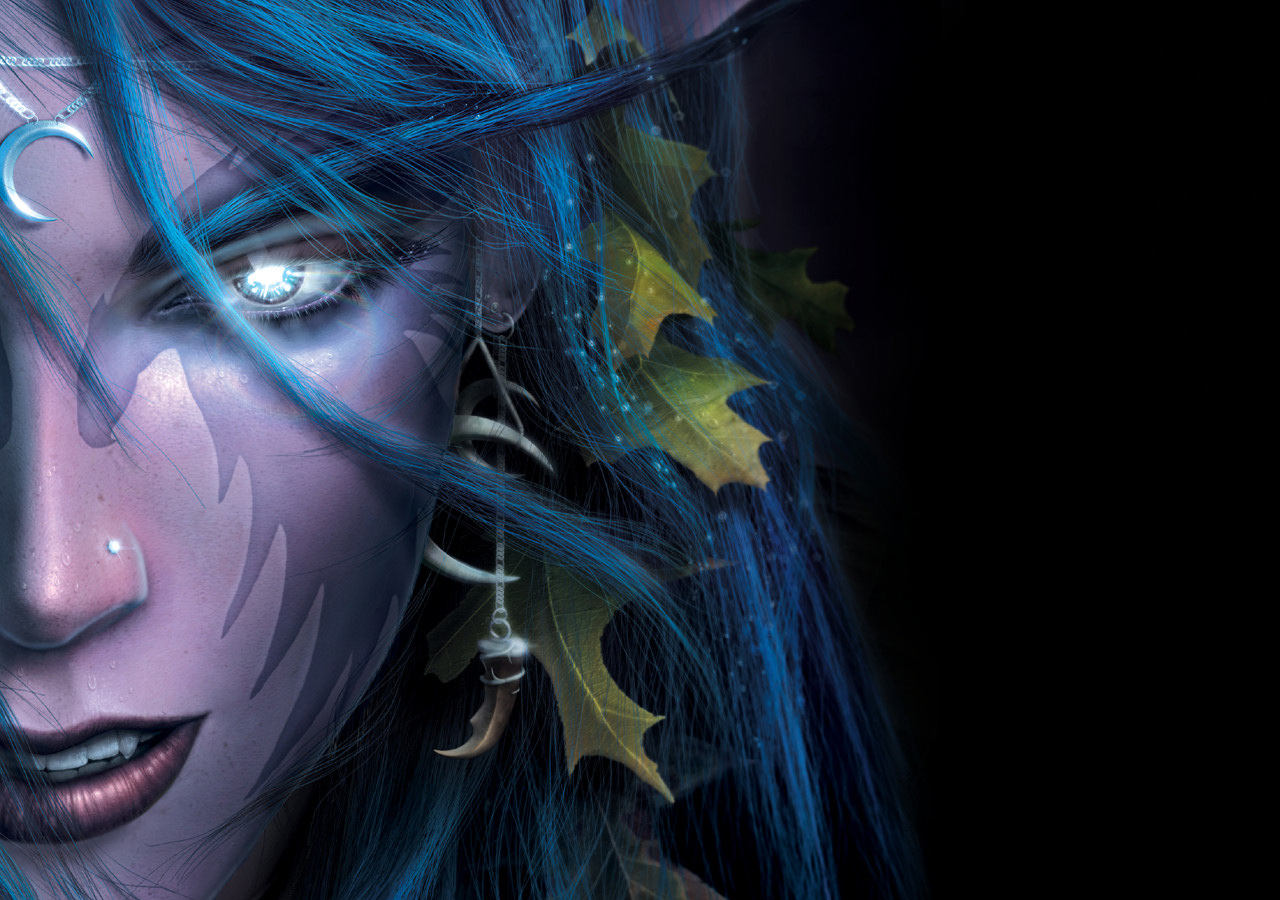
==== index.html @ d91d47ae "Merge branch 'master' of https://github.com/BeardedElf/BeardedElf.github.io" ====
<!DOCTYPE html PUBLIC "-//W3C//DTD XHTML 1.0 Transitional//EN" "http://www.w3.org/TR/xhtml1/DTD/xhtml1-transitional.dtd">
<html xmlns="http://www.w3.org/1999/xhtml" xml:lang="ru" lang="ru">
<head>
<title>Main page</title>
<link rel="stylesheet" href="/css/font-awesome.min.css">
<link rel="stylesheet" href="style.css">
</head>
<body>
</body>
</html>
---- style.css ----
﻿body {
	background-image: url('bg01.jpg');
	background-repeat: no-repeat;
	background-position: center top;
	}

@font-face {
    font-family: 'AnimeAcev02';
    src: url('AnimeAcev02.ttf'); 
}
span{
	font:  100px AnimeAcev02
}
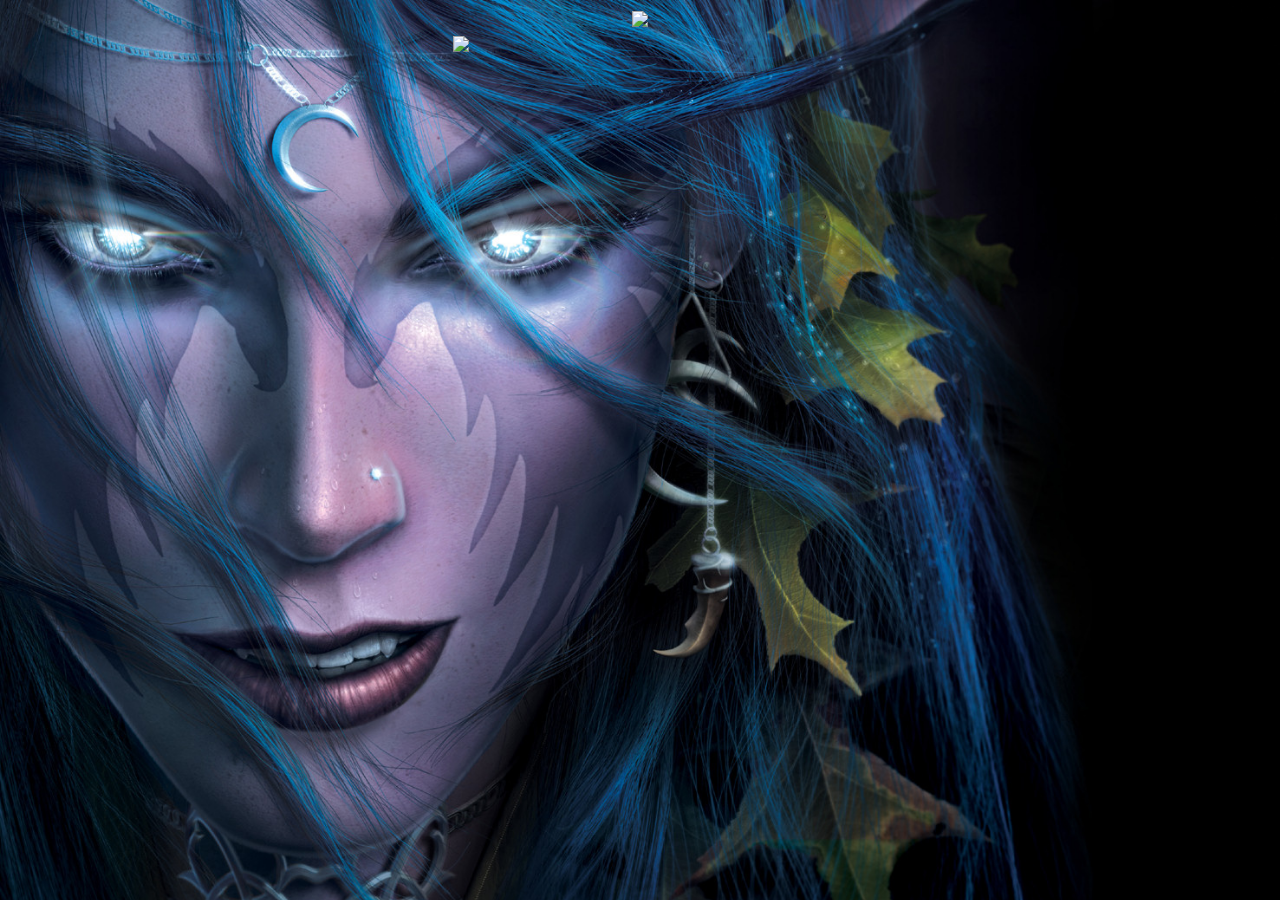
==== commit 473b3f1d: "Update index.html" ====
--- a/index.html
+++ b/index.html
@@ -6,5 +6,27 @@
 <link rel="stylesheet" href="style.css">
 </head>
 <body>
+  <table border = 0 width=100%>
+<tr>
+<td valign=top align=center><img src="http://wowlol.ru/img2/wowfapredirect/logo1.png"></td>
+</tr>
+</table>
+<table border = 0 width=100% height=150>
+	<tr>
+		<td valign=top align=center>
+<table border = 0 width=1024 height=150>
+<tr>
+<td width=660 valign=top align=center>
+<img src="http://wowlol.ru/img2/wowfapredirect/text.png">
+</td>
+<td valign=center align=center>
+<p align=right><a href="http://wowlol.ru/wowfap_redirect2.html"><img src="http://wowlol.ru/img2/wowfapredirect/IAgreeN.png" onmouseover="this.src='http://wowlol.ru/img2/wowfapredirect/IAgreeH.png'" onmouseout="this.src='http://wowlol.ru/img2/wowfapredirect/IAgreeN.png'" alt="" /></a>
+<a href="http://wowlol.ru/"><img src="http://wowlol.ru/img2/wowfapredirect/IDisagreeN.png" onmouseover="this.src='http://wowlol.ru/img2/wowfapredirect/IDisagreeH.png'" onmouseout="this.src='http://wowlol.ru/img2/wowfapredirect/IDisagreeN.png'" alt="" /></a></p>
+</td>
+</tr>
+</table>
+		</td>
+	</tr>
+</table>
 </body>
 </html>
--- a/style.css
+++ b/style.css
@@ -1,7 +1,8 @@
 ﻿body {
+﻿	background-color: black;
 	background-image: url('bg01.jpg');
 	background-repeat: no-repeat;
-	background-position: center top;
+	background-size: 130%;
 	}
 
 @font-face {
@@ -11,4 +12,3 @@
 span{
 	font:  100px AnimeAcev02
 }
-
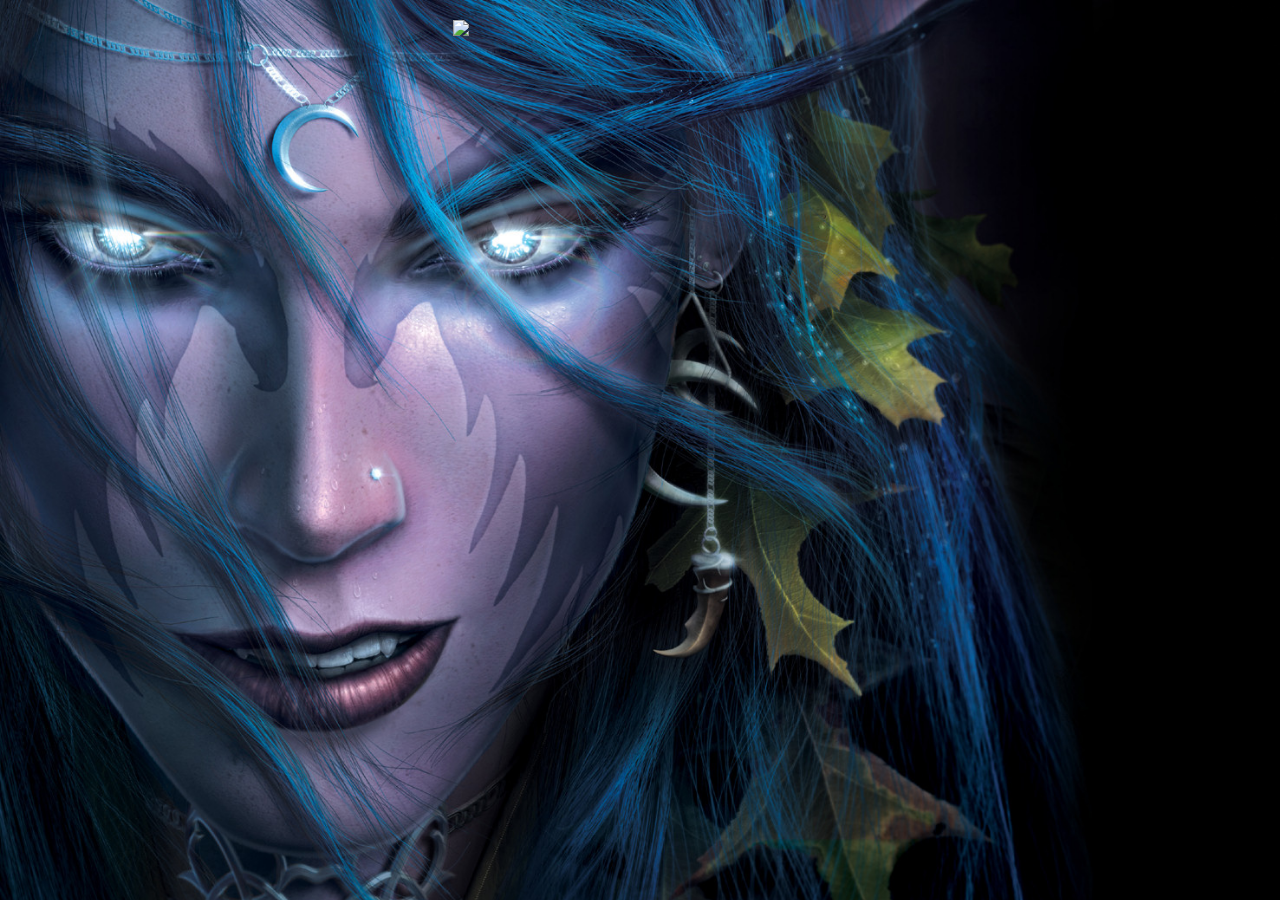
==== commit bdc4eb63: "Update index.html" ====
--- a/index.html
+++ b/index.html
@@ -8,7 +8,7 @@
 <body>
   <table border = 0 width=100%>
 <tr>
-<td valign=top align=center><img src="http://wowlol.ru/img2/wowfapredirect/logo1.png"></td>
+<td></td>
 </tr>
 </table>
 <table border = 0 width=100% height=150>
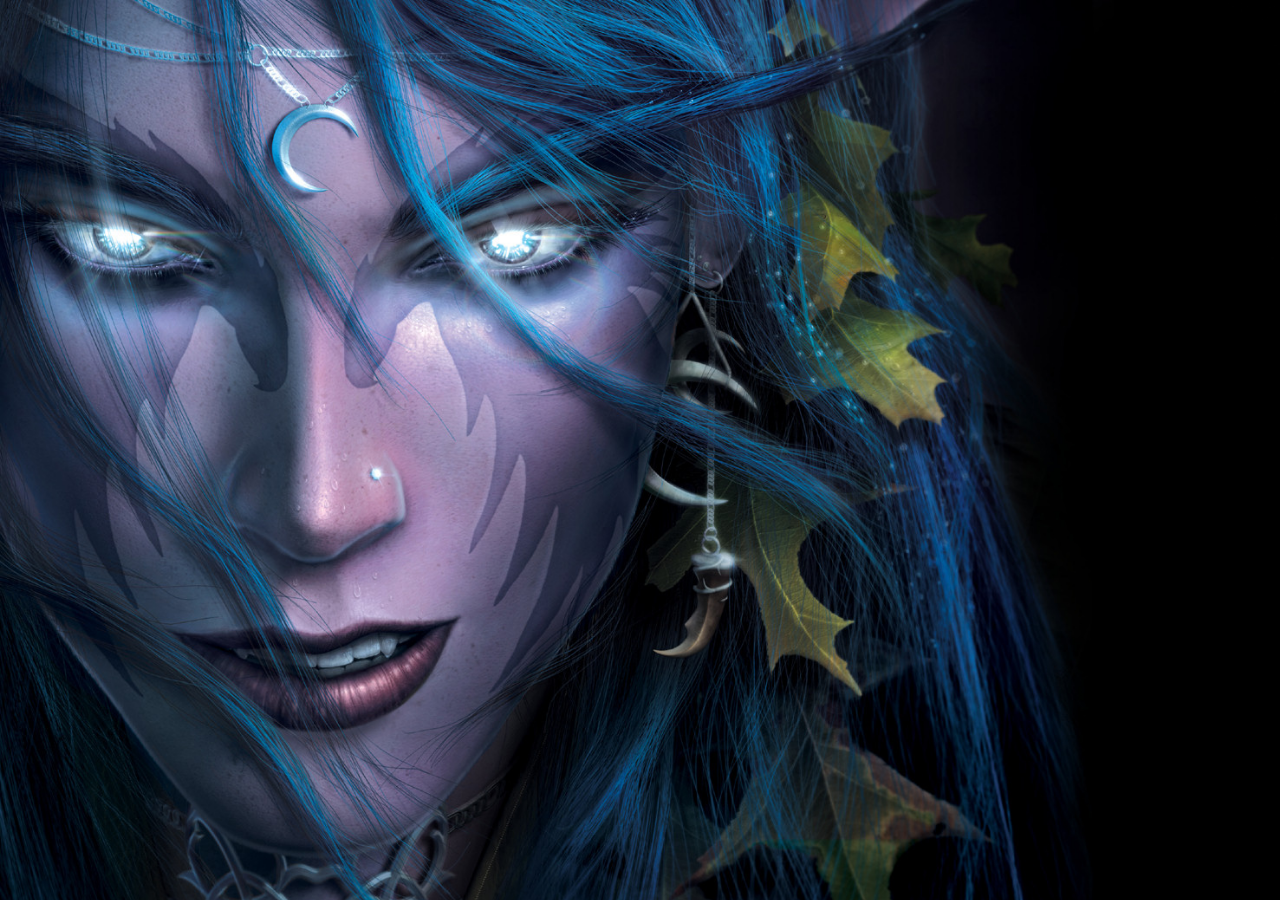
==== commit 044c0c48: "Update index.html" ====
--- a/index.html
+++ b/index.html
@@ -16,8 +16,7 @@
 		<td valign=top align=center>
 <table border = 0 width=1024 height=150>
 <tr>
-<td width=660 valign=top align=center>
-<img src="http://wowlol.ru/img2/wowfapredirect/text.png">
+<td>
 </td>
 <td valign=center align=center>
 <p align=right><a href="http://wowlol.ru/wowfap_redirect2.html"><img src="http://wowlol.ru/img2/wowfapredirect/IAgreeN.png" onmouseover="this.src='http://wowlol.ru/img2/wowfapredirect/IAgreeH.png'" onmouseout="this.src='http://wowlol.ru/img2/wowfapredirect/IAgreeN.png'" alt="" /></a>
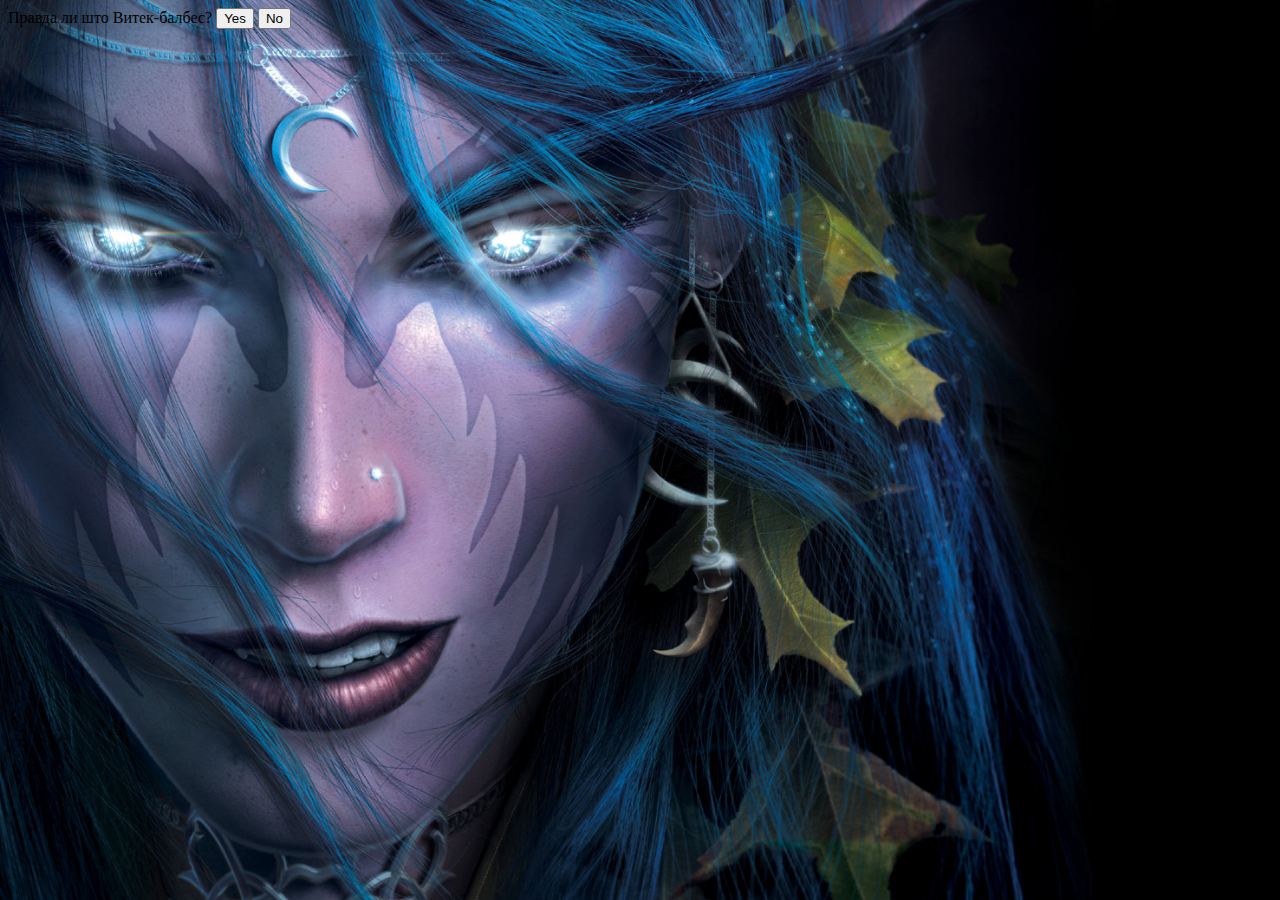
==== commit 004e1064: "Update index.html" ====
--- a/index.html
+++ b/index.html
@@ -6,26 +6,38 @@
 <link rel="stylesheet" href="style.css">
 </head>
 <body>
-  <table border = 0 width=100%>
-<tr>
-<td></td>
-</tr>
-</table>
-<table border = 0 width=100% height=150>
-	<tr>
-		<td valign=top align=center>
-<table border = 0 width=1024 height=150>
-<tr>
-<td>
-</td>
-<td valign=center align=center>
-<p align=right><a href="http://wowlol.ru/wowfap_redirect2.html"><img src="http://wowlol.ru/img2/wowfapredirect/IAgreeN.png" onmouseover="this.src='http://wowlol.ru/img2/wowfapredirect/IAgreeH.png'" onmouseout="this.src='http://wowlol.ru/img2/wowfapredirect/IAgreeN.png'" alt="" /></a>
-<a href="http://wowlol.ru/"><img src="http://wowlol.ru/img2/wowfapredirect/IDisagreeN.png" onmouseover="this.src='http://wowlol.ru/img2/wowfapredirect/IDisagreeH.png'" onmouseout="this.src='http://wowlol.ru/img2/wowfapredirect/IDisagreeN.png'" alt="" /></a></p>
-</td>
-</tr>
-</table>
-		</td>
-	</tr>
-</table>
+  <style>
+.Green1 {
+background: transparent;
+width: 400px;
+height: 400px;
+transition: .5s;
+}
+.green {
+background: green;
+}
+.red {
+background: red;
+}
+</style>
+<script>
+ function myclickRed()
+{
+var div = document.getElementById('Test');
+div.className += " " + "red";
+div.className = 	div.className.replace('green', '');
+}
+function myclickGreen()
+{
+var div = document.getElementById('Test');
+div.className += " " + "green";
+div.className = 	div.className.replace('red', '');
+}
+
+</script>
+Правда ли што Витек-балбес?
+<input type="button" value="Yes" onclick="myclickGreen()"/>
+<input type="button" value="No" onclick="myclickRed()"/>
+<div class="Green1" id="Test"></div>
 </body>
 </html>
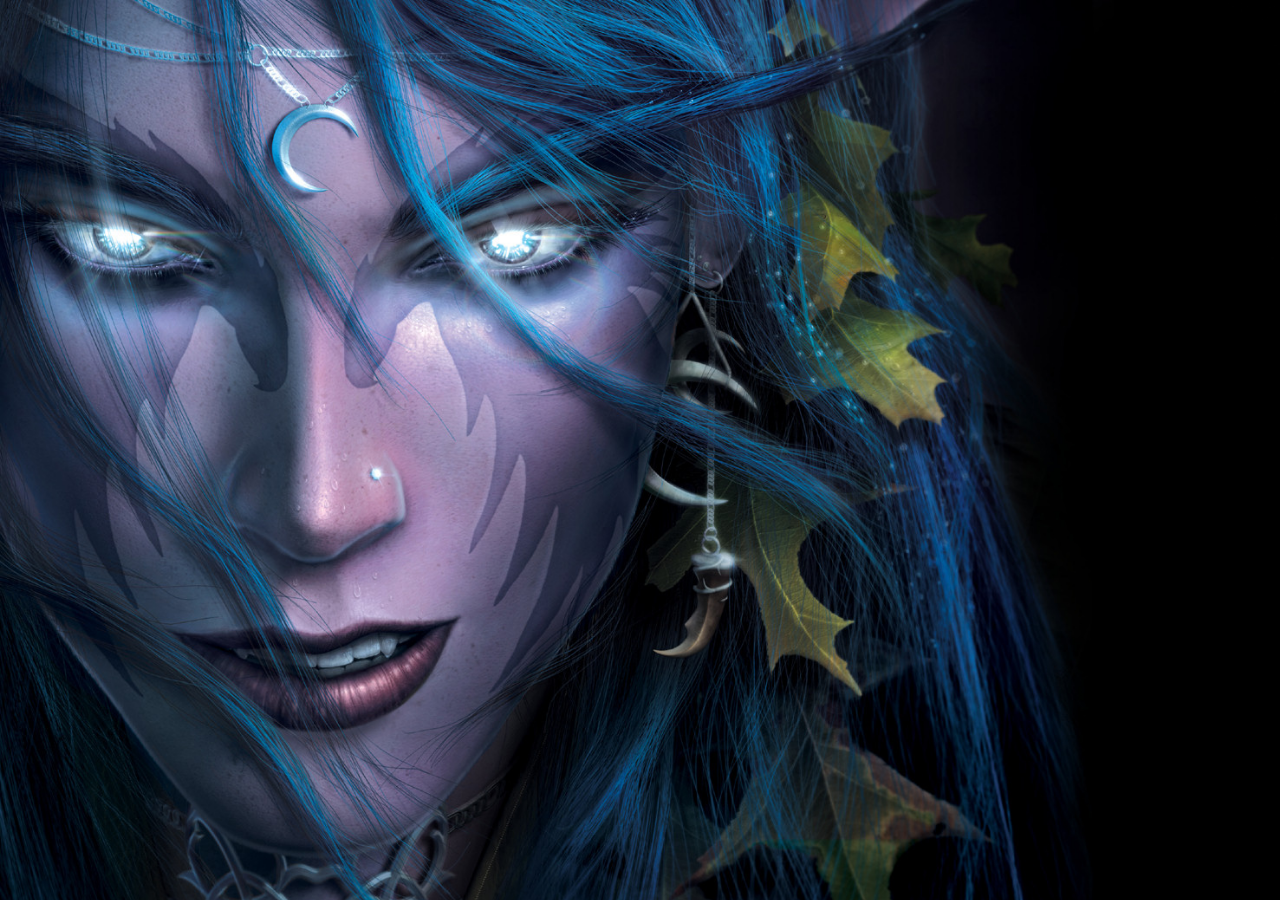
==== commit 2ecec17a: "Update index.html" ====
--- a/index.html
+++ b/index.html
@@ -6,38 +6,5 @@
 <link rel="stylesheet" href="style.css">
 </head>
 <body>
-  <style>
-.Green1 {
-background: transparent;
-width: 400px;
-height: 400px;
-transition: .5s;
-}
-.green {
-background: green;
-}
-.red {
-background: red;
-}
-</style>
-<script>
- function myclickRed()
-{
-var div = document.getElementById('Test');
-div.className += " " + "red";
-div.className = 	div.className.replace('green', '');
-}
-function myclickGreen()
-{
-var div = document.getElementById('Test');
-div.className += " " + "green";
-div.className = 	div.className.replace('red', '');
-}
-
-</script>
-Правда ли што Витек-балбес?
-<input type="button" value="Yes" onclick="myclickGreen()"/>
-<input type="button" value="No" onclick="myclickRed()"/>
-<div class="Green1" id="Test"></div>
 </body>
 </html>
